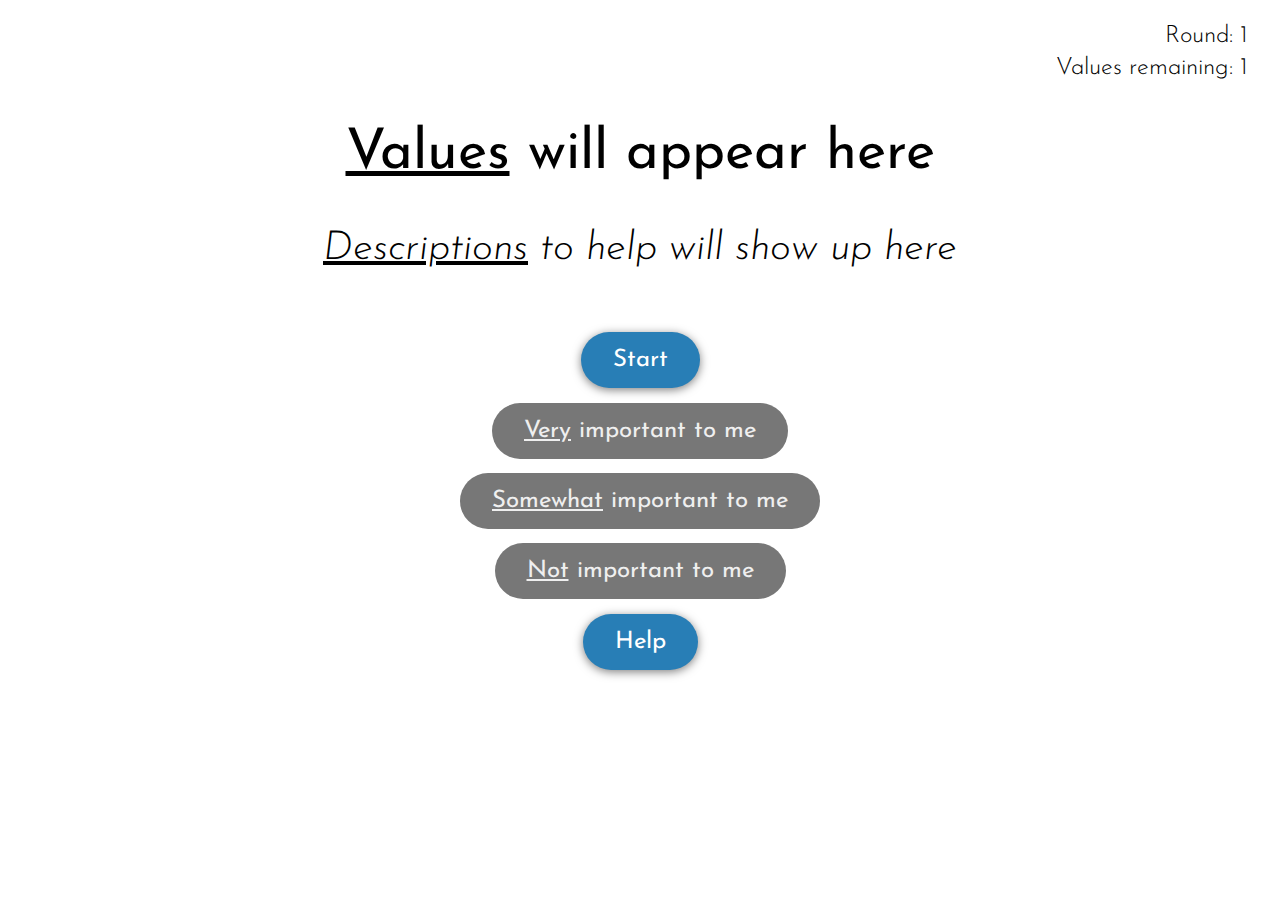
==== index.html @ ca1d14a2 "made app.html into index.html" ====
<html>
    <head>
        <link rel="stylesheet" href="./app.css" type="text/css" />

        <meta name="title" content="Values Sorter" />
        <meta name="description" content="Sort and determine the thing you value most" />
    </head>
    <body>
        <div class="app">
            <div class="counters">
                <h4 id="ttl_round">Round: <span id="lbl_round">1</span></h4>
                <h4 id="ttl_values">Values remaining: <span id="lbl_valuesLeft">1</span></h4>
            </div>

            <div class="labels">
                <h5 id="lbl_top">Your top value is...</h5>
                <h2 id="value"><u>Values</u> will appear here</h2>
                <h3 id="description"><u>Descriptions</u> to help will show up here</h3>
                <div class='share'>
                    <p>Share:</p>
                    <a href="https://twitter.com/intent/tweet?url=&text=Find%20your%20top%20personal%20value%20at%20https%3A%2F%2Fvlaservi.ch%2Fvalues-sorter" target="_blank"><img src="./img/twitter.png" alt="Twitter"></a>
                    <a href="https://www.facebook.com/sharer/sharer.php?u=https%3A%2F%2Fvlaservi.ch%2Fvalues-sorter" target="_blank"><img src="./img/facebook.png" alt="Facebook"></a>
                    <a href="mailto:email@domain.com?subject=Find%20Your%20Top%20Personal%20Value" target="_blank"><img src="./img/email.png" alt="Email"></a>
                </div>
            </div>

            <div class="buttons">
                <button id="btn_start" disabled>Start</button>
                <br />
                <button id="btn_very" disabled><u>Very</u> important to me</button>
                <br />
                <button id="btn_middle" disabled><u>Somewhat</u> important to me</button>
                <br />
                <button id="btn_not" disabled><u>Not</u> important to me</button>
                <br />
                <button id="btn_help">Help</button>
            </div>
            <div id="txt_help">
                <p>
                    Sort the values based on if they are very important to you, somewhat important to you or not important at all. After going through the list of values in round one, you will then go through the values you originally described as very important and re-ranking them. Keep repeating this process until you only have one value left: <u>what you value most</u>.
                </p>
                <p class="attribution">
                    Icons made by <a href="http://www.freepik.com" title="Freepik">Freepik</a> from <a href="http://www.flaticon.com" title="Flaticon">www.flaticon.com</a> is licensed by <a href="http://creativecommons.org/licenses/by/3.0/" title="Creative Commons BY 3.0" target="_blank">CC 3.0 BY</a>
                </p>
                <p class="source">
                    View the source code at <a href="https://github.com/rhyneav/values-sort">Github</a>.
                </p>
        </div>
        <script src="https://code.jquery.com/jquery-1.12.4.min.js"></script>
        <script src="./app.js"></script>
    </body>
</html>
---- app.css ----
@import url('https://fonts.googleapis.com/css?family=Josefin+Sans:300i,400');

h2 {
    font-family: 'Josefin Sans', sans-serif;
    font-weight: 400;
    font-size: 56px;
}

h3 {
    font-family: 'Josefin Sans', sans-serif;
    font-weight: 300;
    font-size: 40px;
    font-style: italic;
}

h4 {
    font-family: 'Josefin Sans', sans-serif;
    font-weight: 300;
    font-size: 24px;
}

.app {
    margin: 24px;
}

p {
    font-family: 'Josefin Sans', sans-serif;
    font-weight: 400;
    font-size: 24px;
}

#txt_help {
    display: none;
}

.counters {
    text-align: right;
}

.counters, h4 {
    margin-top: 8px;
    margin-bottom: 8px;
}

.buttons {
    text-align: center;
    margin-top: 56px;
}

.labels {
    text-align: center;
}

.border {
    border: 8px solid #287eb6;

    -webkit-transition: 0.3s;
    -moz-transition: 0.3s;
    -ms-transition: 0.3s;
    -o-transition: 0.3s;
    transition: 0.3s;

    margin-top: 32px;
}

#lbl_top {
    margin: 8px;

    font-family: 'Josefin Sans', sans-serif;
    font-weight: 300;
    font-size: 24px;
    font-style: italic;

    display: none;
}

button {
    font-family: 'Josefin Sans', sans-serif;
    font-weight: 400;

    background-color: #287eb6;
  
    padding: 0 32px;
    display: inline-block;
    height: 56px;
    line-height: 56px;
    margin: 0.3em;
    overflow: hidden;
    position: relative;
    text-decoration: none;
    border-radius: 32px;

    -webkit-transition: 0.3s;
    -moz-transition: 0.3s;
    -ms-transition: 0.3s;
    -o-transition: 0.3s;
    transition: 0.3s;

    box-shadow: 0 2px 10px rgba(0,0,0,0.5);
    border: none; 

    font-size: 24px;
    text-align: center;

    color: white;
}

button:link, button:visited {
    color: #fff;
}

button:hover {
    color: #fff;
    box-shadow: 1px 6px 15px rgba(0,0,0,0.5);
    cursor: pointer;
}

button:active {
    background-color: #2370a0;
    box-shadow: 0px 3px 7px rgba(0,0,0,0.5);
}

button:disabled {
    color: #efefef;
    background-color: #777777; 
    box-shadow: 0px 0px 0px rgba(0,0,0,0);
    cursor: default;
}

button:focus {
    outline:0;
}

.share img {
    margin: 24px;
}

.share p {
    margin-bottom: 0px;
}

.share {
    margin-top: 64px;
    margin-bottom: 32px;

    display: none;
}

.attribution, .source {
    font-family: 'Josefin Sans', sans-serif;
    font-weight: 400;
    font-size: 16px;
}
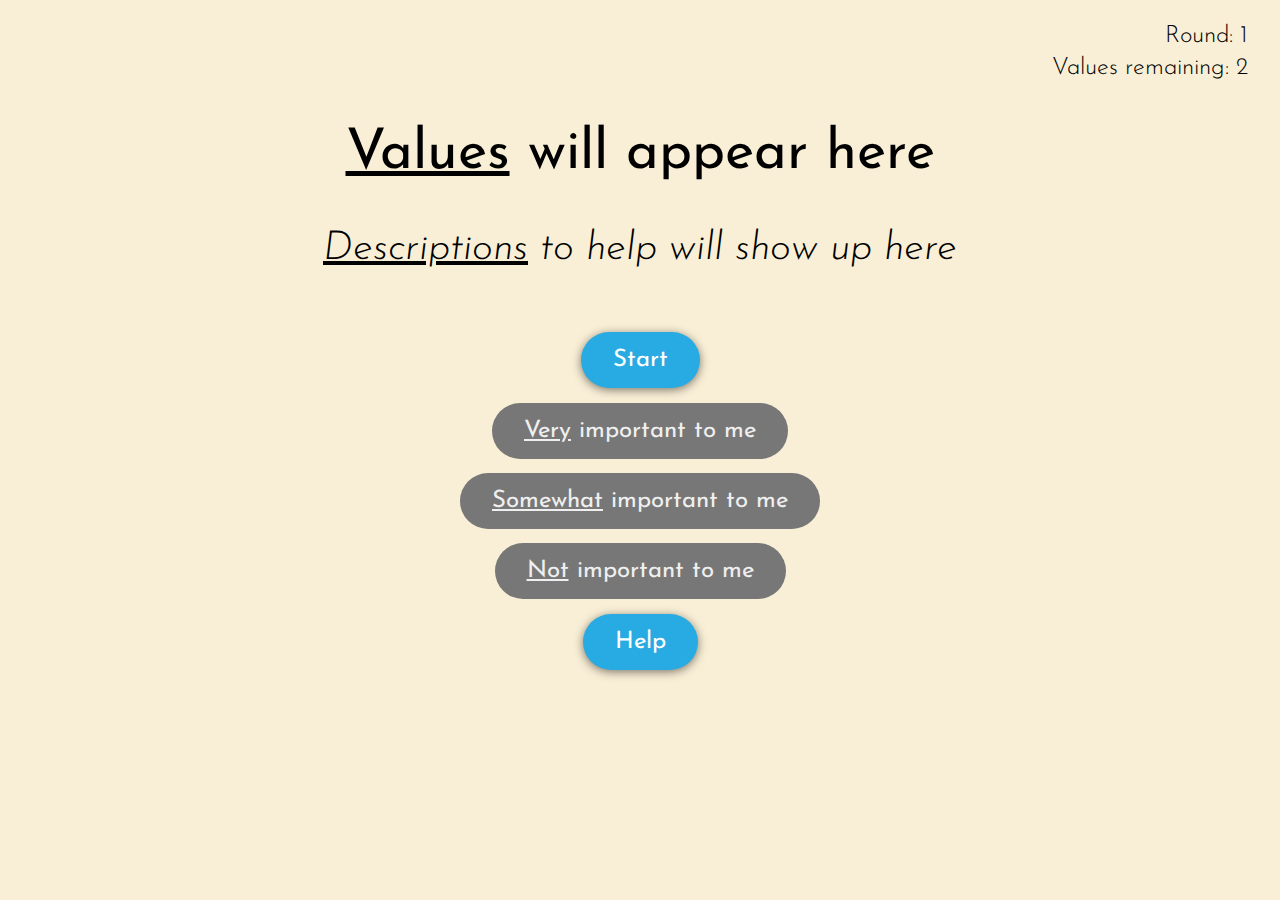
==== commit 9db2c928: "Add finish early functionality" ====
--- a/index.html
+++ b/index.html
@@ -16,6 +16,7 @@
                 <h5 id="lbl_top">Your top value is...</h5>
                 <h2 id="value"><u>Values</u> will appear here</h2>
                 <h3 id="description"><u>Descriptions</u> to help will show up here</h3>
+                <div id="many_values"></div>
                 <div class='share'>
                     <p>Share:</p>
                     <a href="https://twitter.com/intent/tweet?url=&text=Find%20your%20top%20personal%20value%20at%20https%3A%2F%2Fvlaservi.ch%2Fvalues-sorter" target="_blank"><img src="./img/twitter.png" alt="Twitter"></a>
@@ -25,7 +26,7 @@
             </div>
 
             <div class="buttons">
-                <button id="btn_start" disabled>Start</button>
+                <button id="btn_start" disabled>Loading...</button>
                 <br />
                 <button id="btn_very" disabled><u>Very</u> important to me</button>
                 <br />
@@ -37,17 +38,32 @@
             </div>
             <div id="txt_help">
                 <p>
-                    Sort the values based on if they are very important to you, somewhat important to you or not important at all. After going through the list of values in round one, you will then go through the values you originally described as very important and re-ranking them. Keep repeating this process until you only have one value left: <u>what you value most</u>.
+                    Sort the values based on if they are very important to you, somewhat important to you or not important at all. After going through the list of values in round one, you will then go through the values you originally described as very important and re-ranking them. Keep repeating this process until you only have one value left: <u>what you value most</u>. 
                 </p>
-                <p class="attribution">
+                <p>
+                    Be sure to work through as quick as possible; let your gut decide and don't overthink it!
+                </p>
+                <p class="smaller">
+                    This simple app was inpired by the creators of the paper version: W.R. Miller, J. C’de Baca, D.B. Matthews, P.L. Wilbourne University of New Mexico, 2001
+                </p>
+                <p class="smaller">
                     Icons made by <a href="http://www.freepik.com" title="Freepik">Freepik</a> from <a href="http://www.flaticon.com" title="Flaticon">www.flaticon.com</a> is licensed by <a href="http://creativecommons.org/licenses/by/3.0/" title="Creative Commons BY 3.0" target="_blank">CC 3.0 BY</a>
                 </p>
-                <p class="source">
+                <p class="smaller">
                     View the source code at <a href="https://github.com/rhyneav/values-sort">Github</a>.
                 </p>
         </div>
         <script src="https://code.jquery.com/jquery-1.12.4.min.js"></script>
         <script src="./app.js"></script>
+        <script>
+            (function(i,s,o,g,r,a,m){i['GoogleAnalyticsObject']=r;i[r]=i[r]||function(){
+            (i[r].q=i[r].q||[]).push(arguments)},i[r].l=1*new Date();a=s.createElement(o),
+            m=s.getElementsByTagName(o)[0];a.async=1;a.src=g;m.parentNode.insertBefore(a,m)
+            })(window,document,'script','https://www.google-analytics.com/analytics.js','ga');
+
+            ga('create', 'UA-82661926-1', 'auto');
+            ga('send', 'pageview');
+        </script>
     </body>
 </html>
 
--- a/app.css
+++ b/app.css
@@ -1,4 +1,8 @@
 @import url('https://fonts.googleapis.com/css?family=Josefin+Sans:300i,400');
+
+body {
+    background-color: #f9efd6;
+}
 
 h2 {
     font-family: 'Josefin Sans', sans-serif;
@@ -52,7 +56,7 @@
 }
 
 .border {
-    border: 8px solid #287eb6;
+    border: 8px solid #28ABE3;
 
     -webkit-transition: 0.3s;
     -moz-transition: 0.3s;
@@ -74,11 +78,26 @@
     display: none;
 }
 
+h5 {
+    font-family: 'Josefin Sans', sans-serif;
+    font-weight: 300;
+    font-size: 24px;
+    font-style: italic;
+} 
+
+#many_values {
+    display: none;
+}
+
+.early_value {
+    margin-top: 64px;
+}
+
 button {
     font-family: 'Josefin Sans', sans-serif;
     font-weight: 400;
 
-    background-color: #287eb6;
+    background-color: #28ABE3;
   
     padding: 0 32px;
     display: inline-block;
@@ -120,6 +139,18 @@
     box-shadow: 0px 3px 7px rgba(0,0,0,0.5);
 }
 
+.colored #btn_very {
+    background-color: #1FDA9A;
+}
+
+.colored #btn_middle {
+    background-color: #E8B71A;
+}
+
+.colored #btn_not {
+    background-color: #DB3340;
+}
+
 button:disabled {
     color: #efefef;
     background-color: #777777; 
@@ -133,6 +164,8 @@
 
 .share img {
     margin: 24px;
+    width: 40px;
+    width: 40px;
 }
 
 .share p {
@@ -146,7 +179,7 @@
     display: none;
 }
 
-.attribution, .source {
+.smaller {
     font-family: 'Josefin Sans', sans-serif;
     font-weight: 400;
     font-size: 16px;
